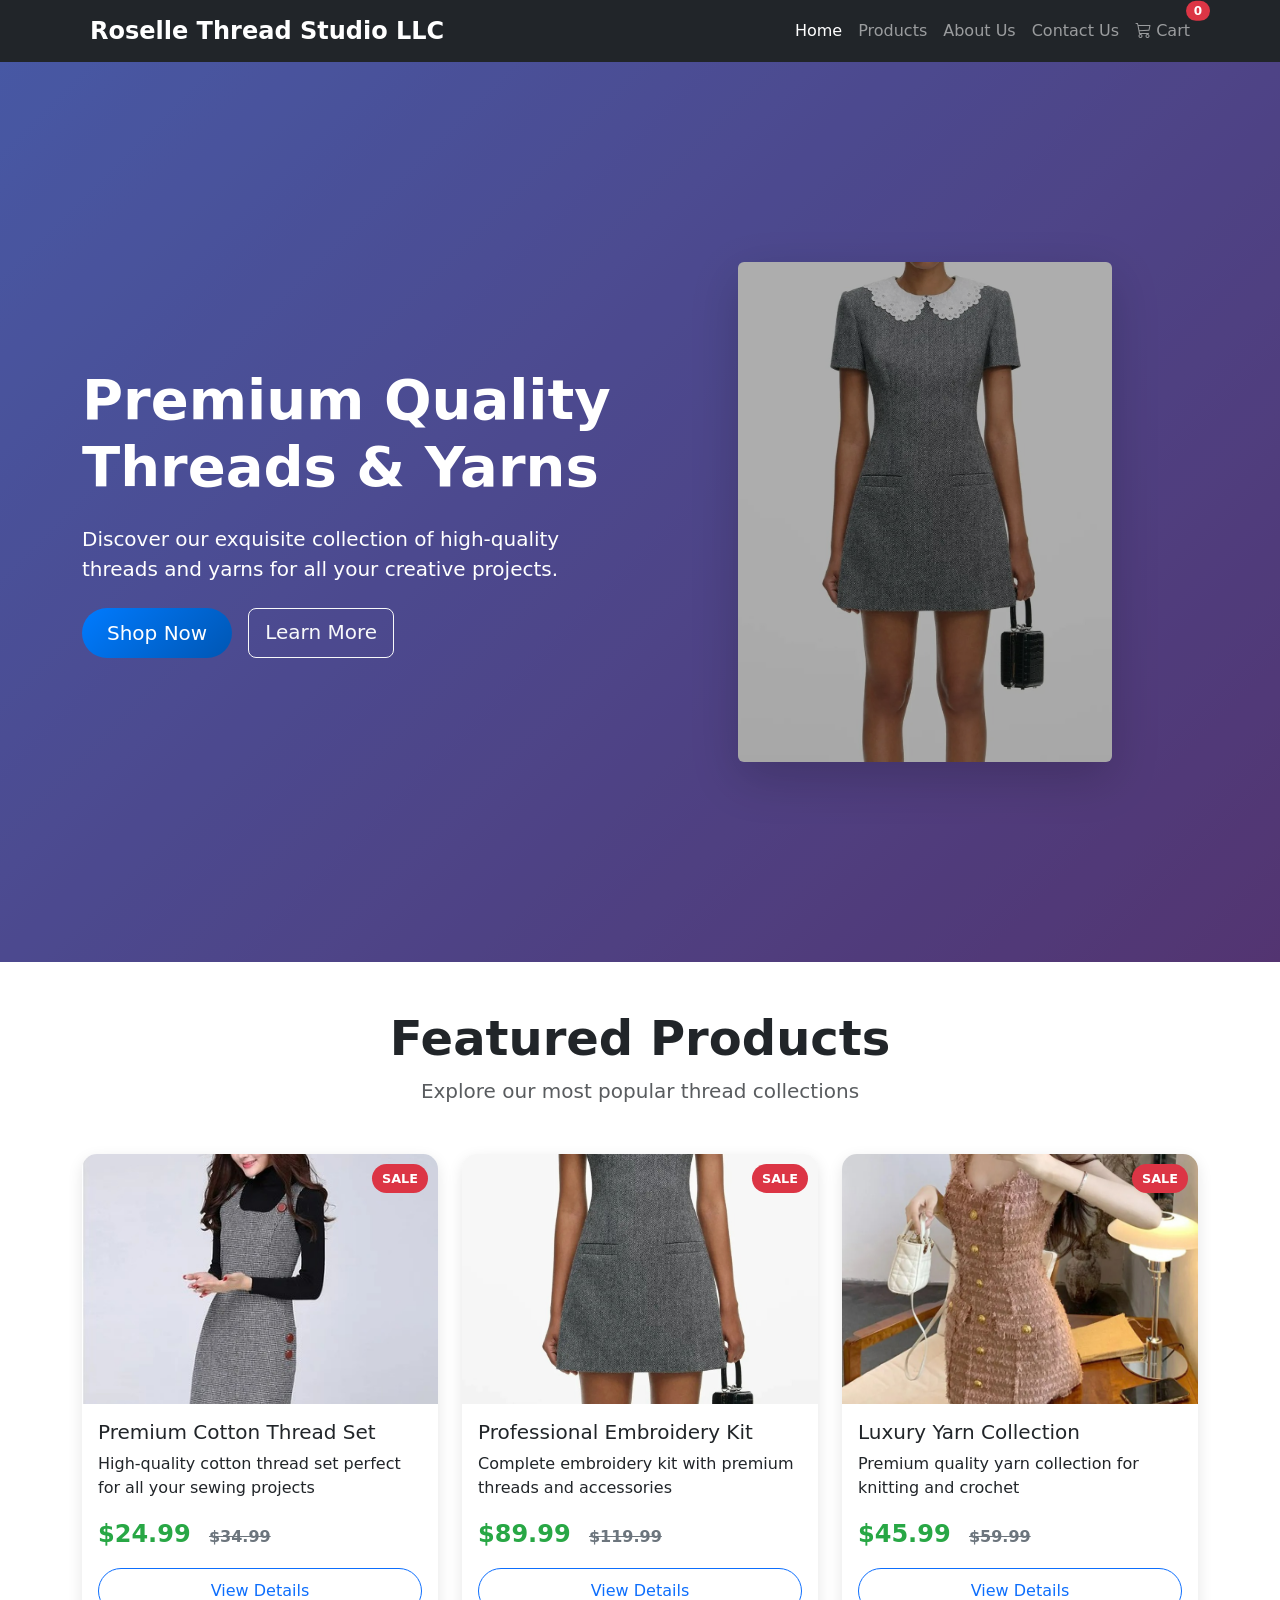
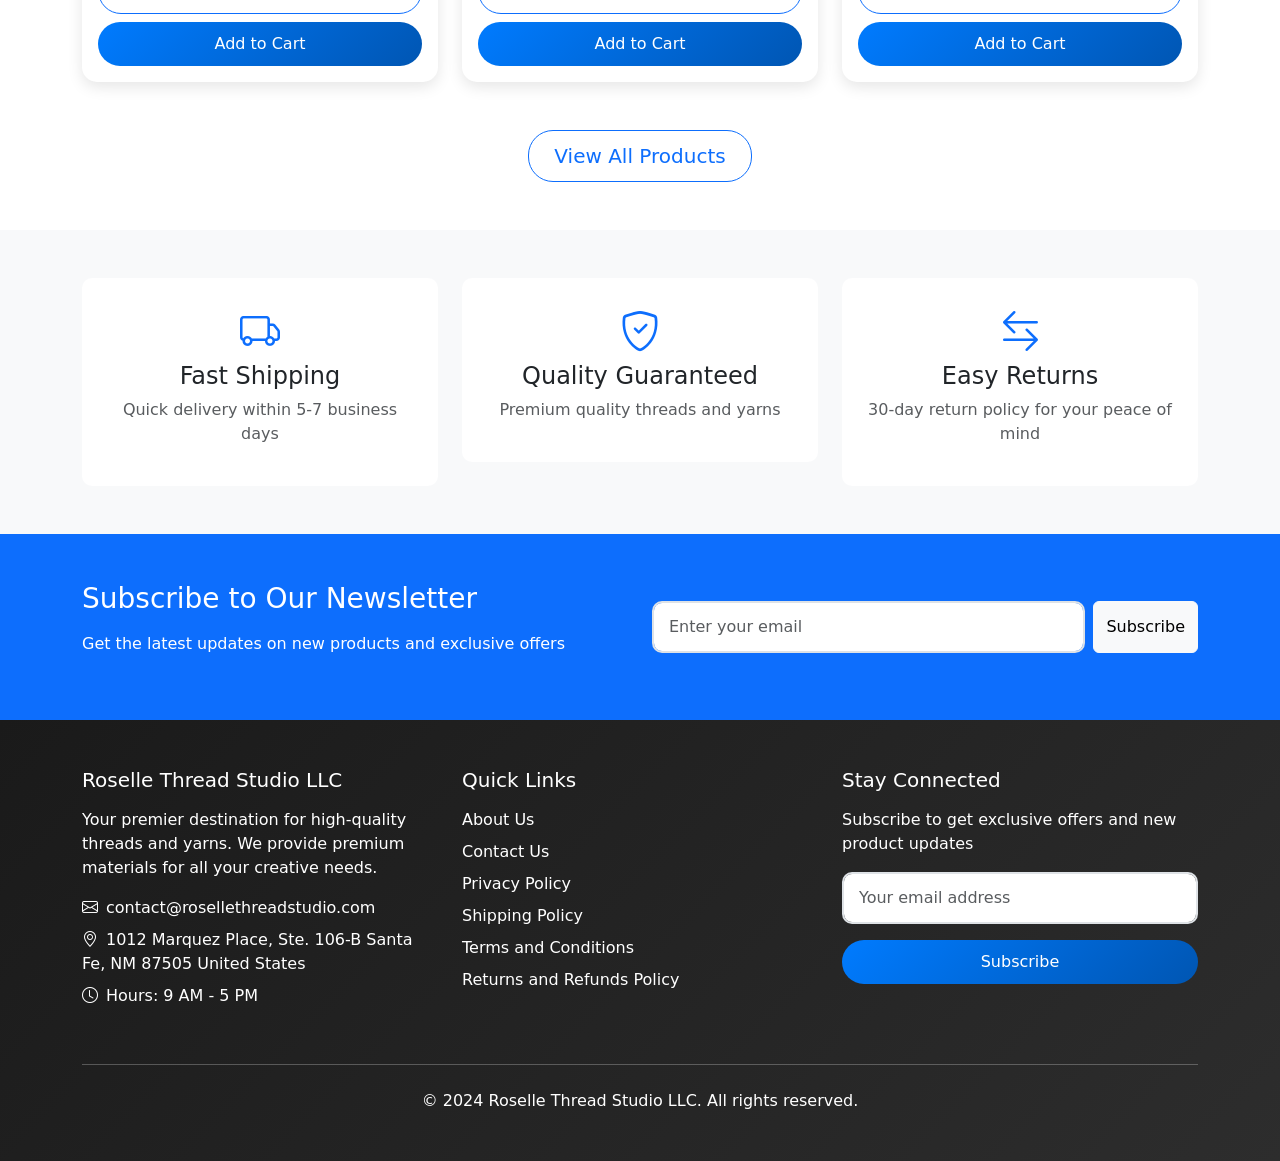
==== index.html @ 0a709b7c "first commit" ====
<!DOCTYPE html>
<html lang="en">
<head>
    <meta charset="UTF-8">
    <meta name="viewport" content="width=device-width, initial-scale=1.0">
    <title>Roselle Thread Studio LLC - Premium Thread & Yarn Products</title>
    <link href="https://cdn.jsdelivr.net/npm/bootstrap@5.3.0/dist/css/bootstrap.min.css" rel="stylesheet">
    <link rel="stylesheet" href="https://cdn.jsdelivr.net/npm/bootstrap-icons@1.11.0/font/bootstrap-icons.css">
    <link rel="stylesheet" href="styles.css">
</head>
<body>
    <!-- Navigation -->
    <nav class="navbar navbar-expand-lg navbar-dark bg-dark sticky-top">
        <div class="container">
            <a class="navbar-brand fw-bold" href="index.html">
                <i class="bi bi-thread me-2"></i>Roselle Thread Studio LLC
            </a>
            <button class="navbar-toggler" type="button" data-bs-toggle="collapse" data-bs-target="#navbarNav">
                <span class="navbar-toggler-icon"></span>
            </button>
            <div class="collapse navbar-collapse" id="navbarNav">
                <ul class="navbar-nav ms-auto">
                    <li class="nav-item">
                        <a class="nav-link active" href="index.html">Home</a>
                    </li>
                    <li class="nav-item">
                        <a class="nav-link" href="products.html">Products</a>
                    </li>
                    <li class="nav-item">
                        <a class="nav-link" href="about.html">About Us</a>
                    </li>
                    <li class="nav-item">
                        <a class="nav-link" href="contact.html">Contact Us</a>
                    </li>
                    <li class="nav-item">
                        <a class="nav-link position-relative" href="cart.html">
                            <i class="bi bi-cart3"></i> Cart
                            <span class="position-absolute top-0 start-100 translate-middle badge rounded-pill bg-danger" id="cart-count">
                                0
                            </span>
                        </a>
                    </li>
                </ul>
            </div>
        </div>
    </nav>

    <!-- Hero Section -->
    <section class="hero-section">
        <div class="container">
            <div class="row align-items-center min-vh-100">
                <div class="col-lg-6">
                    <div class="hero-content">
                        <h1 class="display-4 fw-bold text-white mb-4">Premium Quality Threads & Yarns</h1>
                        <p class="lead text-white mb-4">Discover our exquisite collection of high-quality threads and yarns for all your creative projects.</p>
                        <div class="d-flex gap-3">
                            <a href="products.html" class="btn btn-primary btn-lg">Shop Now</a>
                            <a href="about.html" class="btn btn-outline-light btn-lg">Learn More</a>
                        </div>
                    </div>
                </div>
                <div class="col-lg-6">
                    <div class="hero-image text-center">
                        <img src="Products/2/main-image-1.jpeg" alt="Premium Threads" class="img-fluid rounded shadow-lg">
                    </div>
                </div>
            </div>
        </div>
    </section>

    <!-- Featured Products -->
    <section class="py-5">
        <div class="container">
            <div class="text-center mb-5">
                <h2 class="display-5 fw-bold">Featured Products</h2>
                <p class="lead text-muted">Explore our most popular thread collections</p>
            </div>
            <div class="row g-4" id="featured-products">
                <!-- Products will be loaded here -->
            </div>
            <div class="text-center mt-5">
                <a href="products.html" class="btn btn-outline-primary btn-lg">View All Products</a>
            </div>
        </div>
    </section>

    <!-- Features Section -->
    <section class="bg-light py-5">
        <div class="container">
            <div class="row g-4">
                <div class="col-md-4 text-center">
                    <div class="feature-box p-4">
                        <i class="bi bi-truck fs-1 text-primary mb-3"></i>
                        <h4>Fast Shipping</h4>
                        <p class="text-muted">Quick delivery within 5-7 business days</p>
                    </div>
                </div>
                <div class="col-md-4 text-center">
                    <div class="feature-box p-4">
                        <i class="bi bi-shield-check fs-1 text-primary mb-3"></i>
                        <h4>Quality Guaranteed</h4>
                        <p class="text-muted">Premium quality threads and yarns</p>
                    </div>
                </div>
                <div class="col-md-4 text-center">
                    <div class="feature-box p-4">
                        <i class="bi bi-arrow-left-right fs-1 text-primary mb-3"></i>
                        <h4>Easy Returns</h4>
                        <p class="text-muted">30-day return policy for your peace of mind</p>
                    </div>
                </div>
            </div>
        </div>
    </section>

    <!-- Newsletter Section -->
    <section class="py-5 bg-primary text-white">
        <div class="container">
            <div class="row align-items-center">
                <div class="col-lg-6">
                    <h3 class="mb-3">Subscribe to Our Newsletter</h3>
                    <p>Get the latest updates on new products and exclusive offers</p>
                </div>
                <div class="col-lg-6">
                    <form class="d-flex gap-2" id="newsletter-form">
                        <input type="email" class="form-control" placeholder="Enter your email" required>
                        <button type="submit" class="btn btn-light">Subscribe</button>
                    </form>
                </div>
            </div>
        </div>
    </section>

    <!-- Footer -->
    <footer class="bg-dark text-white py-5">
        <div class="container">
            <div class="row">
                <div class="col-lg-4 mb-4">
                    <h5 class="mb-3">Roselle Thread Studio LLC</h5>
                    <p class="mb-3">Your premier destination for high-quality threads and yarns. We provide premium materials for all your creative needs.</p>
                    <div class="contact-info">
                        <p class="mb-2"><i class="bi bi-envelope me-2"></i>contact@rosellethreadstudio.com</p>
                        <p class="mb-2"><i class="bi bi-geo-alt me-2"></i>1012 Marquez Place, Ste. 106-B Santa Fe, NM 87505 United States</p>
                        <p class="mb-2"><i class="bi bi-clock me-2"></i>Hours: 9 AM - 5 PM</p>
                    </div>
                </div>
                <div class="col-lg-4 mb-4">
                    <h5 class="mb-3">Quick Links</h5>
                    <ul class="list-unstyled">
                        <li class="mb-2"><a href="about.html" class="text-white text-decoration-none">About Us</a></li>
                        <li class="mb-2"><a href="contact.html" class="text-white text-decoration-none">Contact Us</a></li>
                        <li class="mb-2"><a href="privacy.html" class="text-white text-decoration-none">Privacy Policy</a></li>
                        <li class="mb-2"><a href="shipping.html" class="text-white text-decoration-none">Shipping Policy</a></li>
                        <li class="mb-2"><a href="terms.html" class="text-white text-decoration-none">Terms and Conditions</a></li>
                        <li class="mb-2"><a href="returns.html" class="text-white text-decoration-none">Returns and Refunds Policy</a></li>
                    </ul>
                </div>
                <div class="col-lg-4 mb-4">
                    <h5 class="mb-3">Stay Connected</h5>
                    <p>Subscribe to get exclusive offers and new product updates</p>
                    <form id="footer-newsletter-form">
                        <div class="mb-3">
                            <input type="email" class="form-control" placeholder="Your email address" required>
                        </div>
                        <button type="submit" class="btn btn-primary w-100">Subscribe</button>
                    </form>
                </div>
            </div>
            <hr class="my-4 bg-white">
            <div class="text-center">
                <p class="mb-0">&copy; 2024 Roselle Thread Studio LLC. All rights reserved.</p>
            </div>
        </div>
    </footer>

    <script src="https://cdn.jsdelivr.net/npm/bootstrap@5.3.0/dist/js/bootstrap.bundle.min.js"></script>
    <script src="script.js"></script>
</body>
</html>
---- styles.css ----
/* Custom CSS for Roselle Thread Studio LLC */

/* Hero Section */
.hero-section {
    background: linear-gradient(135deg, #667eea 0%, #764ba2 100%);
    position: relative;
    overflow: hidden;
}

.hero-section::before {
    content: '';
    position: absolute;
    top: 0;
    left: 0;
    right: 0;
    bottom: 0;
    background: rgba(0, 0, 0, 0.3);
    z-index: 1;
}

.hero-content {
    position: relative;
    z-index: 2;
}

.hero-image img {
    max-height: 500px;
    object-fit: cover;
    border-radius: 15px;
    box-shadow: 0 20px 40px rgba(0, 0, 0, 0.3);
}

/* Product Cards */
.product-card {
    border: none;
    border-radius: 15px;
    overflow: hidden;
    transition: all 0.3s ease;
    box-shadow: 0 5px 15px rgba(0, 0, 0, 0.1);
}

.product-card:hover {
    transform: translateY(-10px);
    box-shadow: 0 15px 30px rgba(0, 0, 0, 0.2);
}

.product-image {
    height: 250px;
    overflow: hidden;
    position: relative;
}

.product-image img {
    width: 100%;
    height: 100%;
    object-fit: cover;
    transition: transform 0.3s ease;
}

.product-card:hover .product-image img {
    transform: scale(1.1);
}

.product-badge {
    position: absolute;
    top: 10px;
    right: 10px;
    background: #dc3545;
    color: white;
    padding: 5px 10px;
    border-radius: 20px;
    font-size: 0.8rem;
    font-weight: bold;
}

.product-price {
    font-size: 1.5rem;
    font-weight: bold;
    color: #28a745;
}

.product-price .original-price {
    text-decoration: line-through;
    color: #6c757d;
    font-size: 1rem;
    margin-left: 10px;
}

/* Feature Boxes */
.feature-box {
    border-radius: 10px;
    transition: all 0.3s ease;
    background: white;
}

.feature-box:hover {
    transform: translateY(-5px);
    box-shadow: 0 10px 25px rgba(0, 0, 0, 0.1);
}

/* Navigation */
.navbar-brand {
    font-size: 1.5rem;
    font-weight: bold;
}

.navbar-nav .nav-link {
    font-weight: 500;
    transition: color 0.3s ease;
}

.navbar-nav .nav-link:hover {
    color: #ffc107 !important;
}

/* Footer */
footer {
    background: linear-gradient(135deg, #1a1a1a 0%, #2d2d2d 100%);
}

footer a {
    transition: color 0.3s ease;
}

footer a:hover {
    color: #ffc107 !important;
}

/* Product Detail Page */
.product-detail-image {
    border-radius: 15px;
    overflow: hidden;
    box-shadow: 0 10px 30px rgba(0, 0, 0, 0.1);
}

.thumbnail-img {
    cursor: pointer;
    border: 2px solid transparent;
    transition: all 0.3s ease;
    border-radius: 8px;
}

.thumbnail-img:hover,
.thumbnail-img.active {
    border-color: #007bff;
    transform: scale(1.05);
}

.variant-option {
    cursor: pointer;
    border: 2px solid #dee2e6;
    transition: all 0.3s ease;
    border-radius: 8px;
    padding: 10px 15px;
    margin: 5px;
}

.variant-option:hover {
    border-color: #007bff;
    background: #f8f9fa;
}

.variant-option.selected {
    border-color: #007bff;
    background: #007bff;
    color: white;
}

/* Shopping Cart */
.cart-item {
    border-bottom: 1px solid #dee2e6;
    padding: 20px 0;
}

.cart-item img {
    width: 80px;
    height: 80px;
    object-fit: cover;
    border-radius: 8px;
}

.quantity-controls {
    display: flex;
    align-items: center;
    gap: 10px;
}

.quantity-controls button {
    width: 30px;
    height: 30px;
    border-radius: 50%;
    border: 1px solid #dee2e6;
    background: white;
    display: flex;
    align-items: center;
    justify-content: center;
    cursor: pointer;
    transition: all 0.3s ease;
}

.quantity-controls button:hover {
    background: #007bff;
    color: white;
    border-color: #007bff;
}

.quantity-input {
    width: 60px;
    text-align: center;
    border: 1px solid #dee2e6;
    border-radius: 5px;
    padding: 5px;
}

/* Buttons */
.btn-primary {
    background: linear-gradient(135deg, #007bff 0%, #0056b3 100%);
    border: none;
    border-radius: 25px;
    padding: 10px 25px;
    font-weight: 500;
    transition: all 0.3s ease;
}

.btn-primary:hover {
    transform: translateY(-2px);
    box-shadow: 0 5px 15px rgba(0, 123, 255, 0.3);
}

.btn-outline-primary {
    border-radius: 25px;
    padding: 10px 25px;
    font-weight: 500;
    transition: all 0.3s ease;
}

.btn-outline-primary:hover {
    transform: translateY(-2px);
}

/* Forms */
.form-control {
    border-radius: 10px;
    border: 2px solid #dee2e6;
    padding: 12px 15px;
    transition: all 0.3s ease;
}

.form-control:focus {
    border-color: #007bff;
    box-shadow: 0 0 0 0.2rem rgba(0, 123, 255, 0.25);
}

/* Responsive Design */
@media (max-width: 768px) {
    .hero-section {
        min-height: auto;
        padding: 100px 0;
    }
    
    .hero-content {
        text-align: center;
        margin-bottom: 50px;
    }
    
    .product-image {
        height: 200px;
    }
    
    .hero-image img {
        max-height: 300px;
    }
}

/* Loading Animation */
.loading {
    display: inline-block;
    width: 20px;
    height: 20px;
    border: 3px solid #f3f3f3;
    border-top: 3px solid #007bff;
    border-radius: 50%;
    animation: spin 1s linear infinite;
}

@keyframes spin {
    0% { transform: rotate(0deg); }
    100% { transform: rotate(360deg); }
}

/* Toast Notifications */
.toast-container {
    position: fixed;
    top: 20px;
    right: 20px;
    z-index: 1050;
}

.custom-toast {
    background: white;
    border-radius: 10px;
    box-shadow: 0 5px 15px rgba(0, 0, 0, 0.2);
    padding: 15px 20px;
    margin-bottom: 10px;
    display: flex;
    align-items: center;
    gap: 10px;
    animation: slideIn 0.3s ease;
}

@keyframes slideIn {
    from {
        transform: translateX(100%);
        opacity: 0;
    }
    to {
        transform: translateX(0);
        opacity: 1;
    }
}

.custom-toast.success {
    border-left: 4px solid #28a745;
}

.custom-toast.error {
    border-left: 4px solid #dc3545;
}

.custom-toast.info {
    border-left: 4px solid #17a2b8;
}

/* Image Gallery */
.main-image-container {
    position: relative;
    overflow: hidden;
    border-radius: 15px;
}

.main-image-container img {
    width: 100%;
    height: 400px;
    object-fit: cover;
}

.thumbnail-container {
    display: flex;
    gap: 10px;
    margin-top: 15px;
    overflow-x: auto;
}

.thumbnail-container img {
    width: 80px;
    height: 80px;
    object-fit: cover;
    cursor: pointer;
    border-radius: 8px;
    border: 2px solid transparent;
    transition: all 0.3s ease;
}

.thumbnail-container img:hover,
.thumbnail-container img.active {
    border-color: #007bff;
    transform: scale(1.05);
}

/* Contact Form */
.contact-form {
    background: white;
    border-radius: 15px;
    padding: 30px;
    box-shadow: 0 10px 30px rgba(0, 0, 0, 0.1);
}

/* About Us Section */
.about-hero {
    background: linear-gradient(135deg, #f8f9fa 0%, #e9ecef 100%);
    padding: 100px 0;
}

.team-member {
    text-align: center;
    padding: 20px;
    border-radius: 15px;
    transition: all 0.3s ease;
}

.team-member:hover {
    transform: translateY(-5px);
    box-shadow: 0 10px 25px rgba(0, 0, 0, 0.1);
}

.team-member img {
    width: 150px;
    height: 150px;
    border-radius: 50%;
    object-fit: cover;
    margin-bottom: 15px;
    border: 5px solid #007bff;
}

/* Policy Pages */
.policy-content {
    background: white;
    border-radius: 15px;
    padding: 40px;
    box-shadow: 0 10px 30px rgba(0, 0, 0, 0.1);
    margin-top: 30px;
}

.policy-content h2 {
    color: #007bff;
    margin-bottom: 20px;
    border-bottom: 2px solid #007bff;
    padding-bottom: 10px;
}

.policy-content h3 {
    color: #495057;
    margin-top: 30px;
    margin-bottom: 15px;
}

.policy-content ul {
    margin-left: 20px;
    margin-bottom: 20px;
}

.policy-content li {
    margin-bottom: 10px;
}
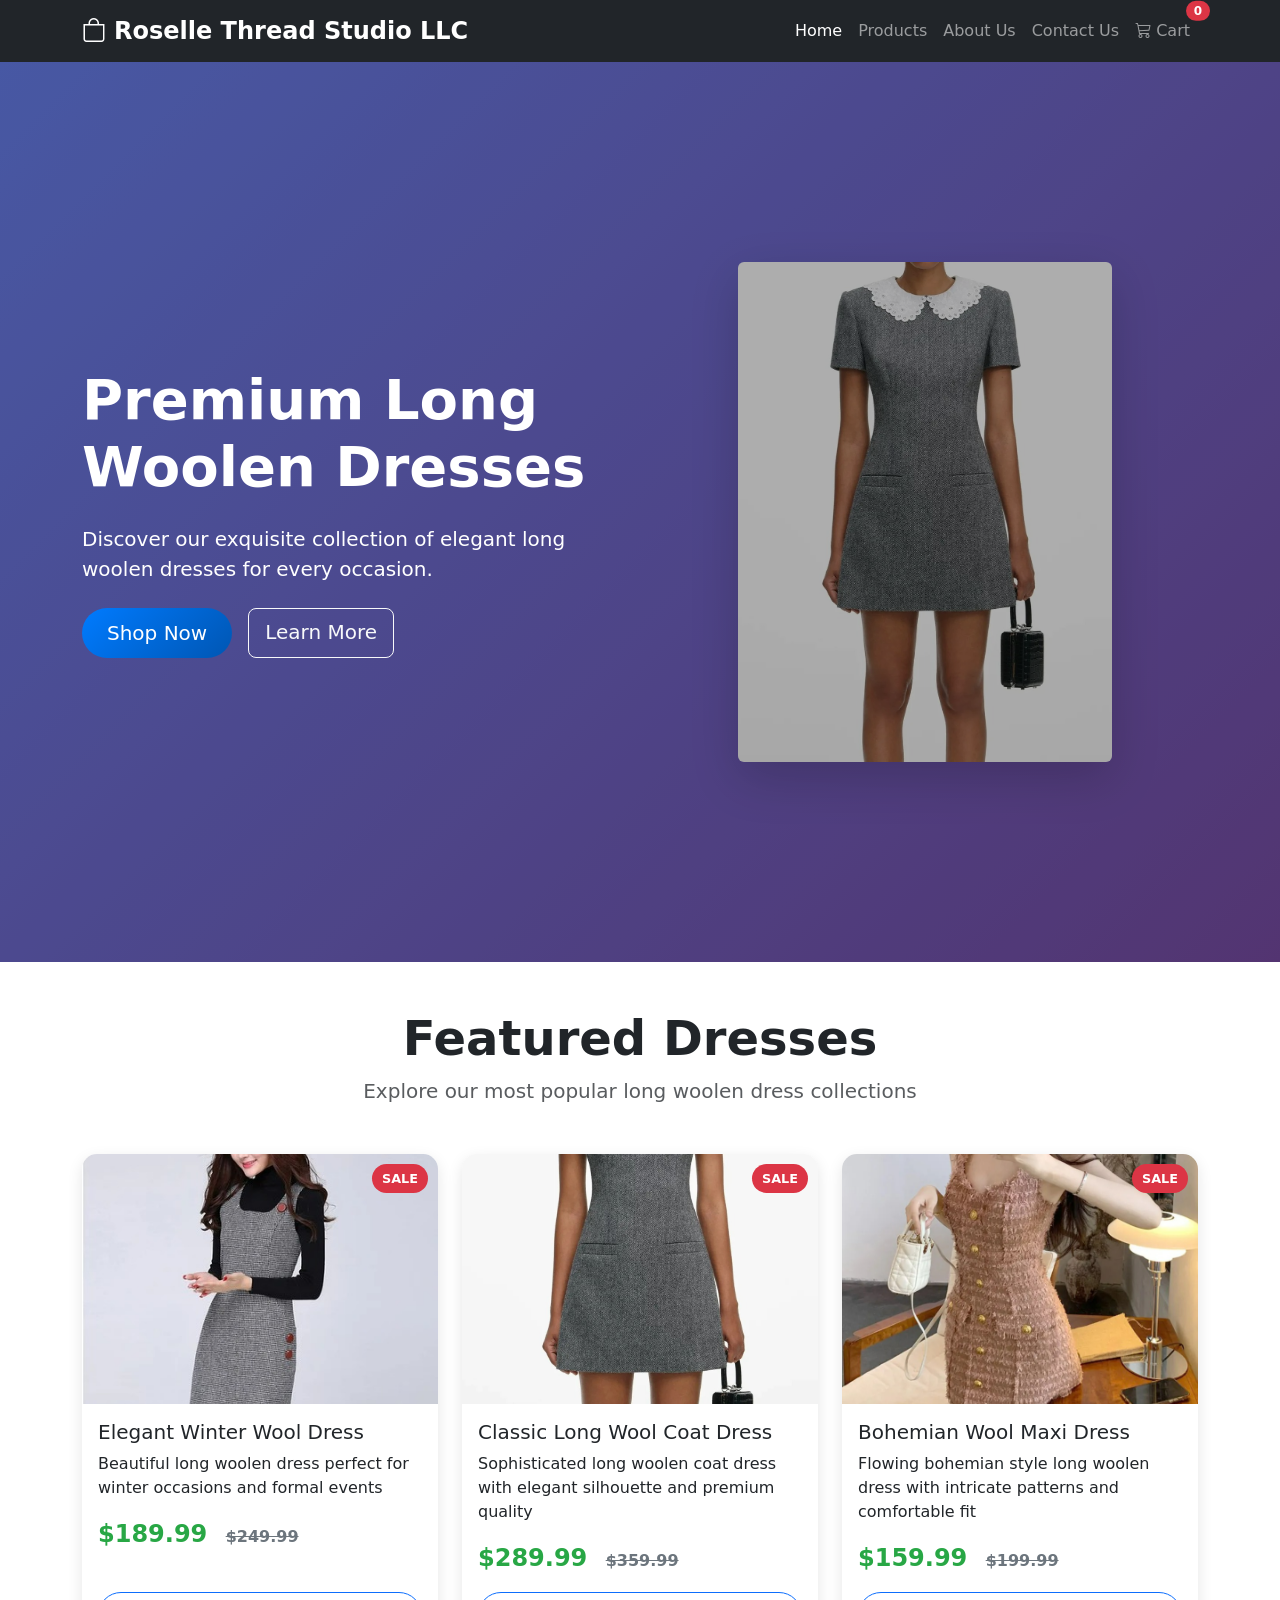
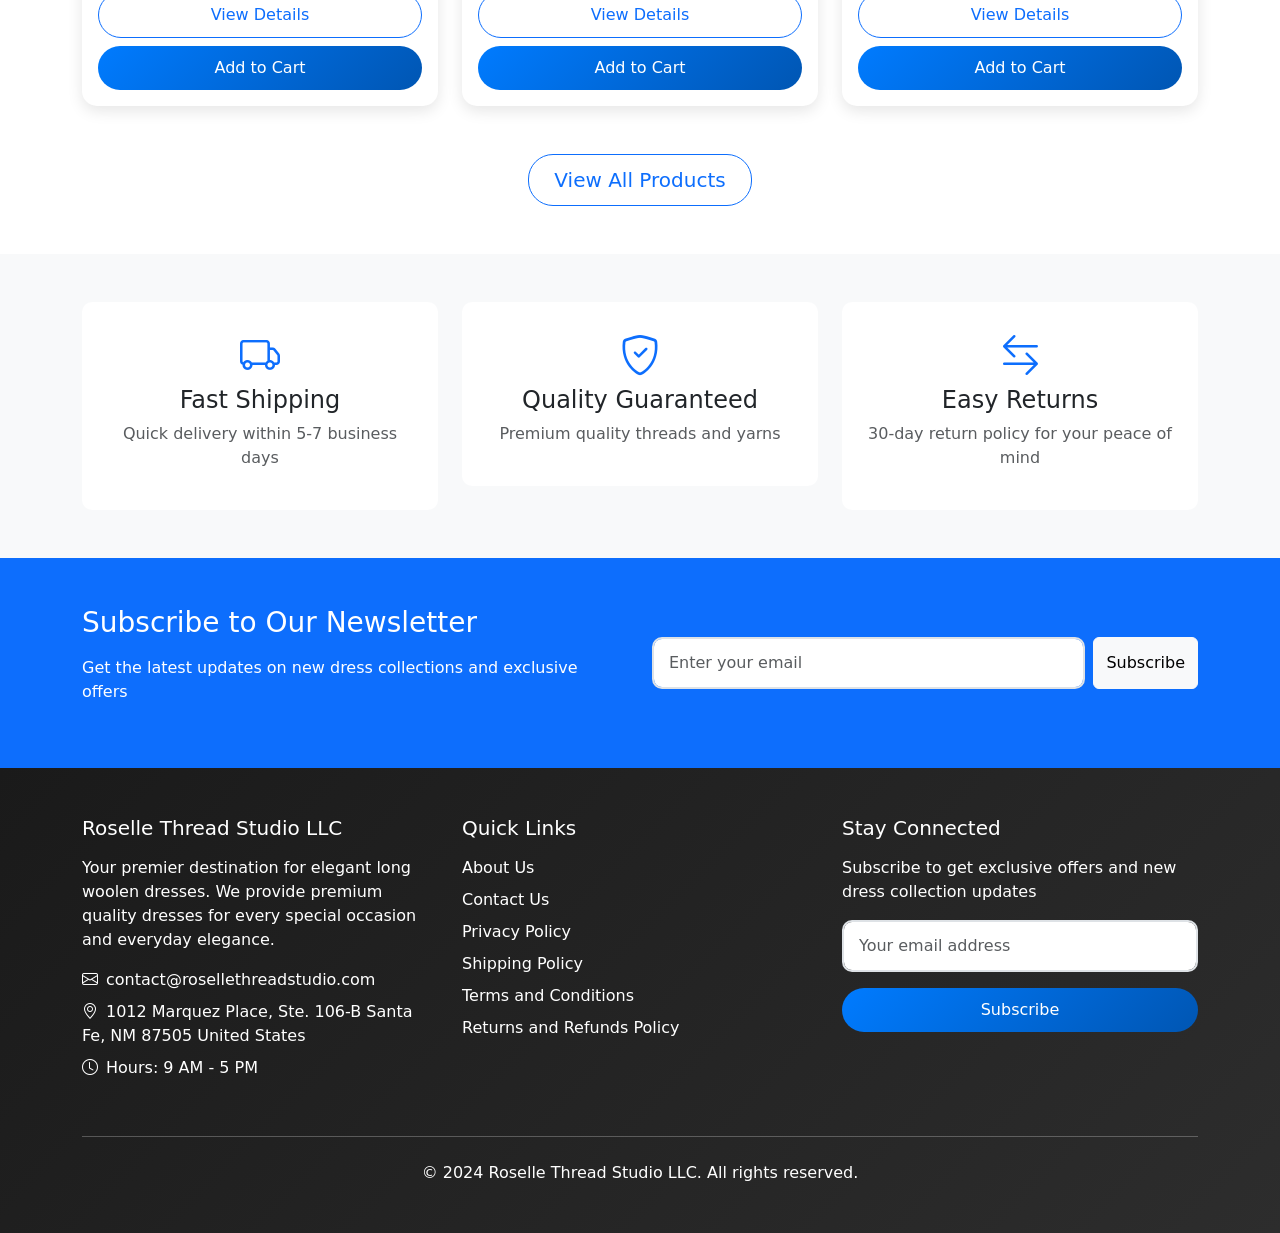
==== commit 598f8c32: "first commit V2" ====
--- a/index.html
+++ b/index.html
@@ -3,7 +3,7 @@
 <head>
     <meta charset="UTF-8">
     <meta name="viewport" content="width=device-width, initial-scale=1.0">
-    <title>Roselle Thread Studio LLC - Premium Thread & Yarn Products</title>
+    <title>Roselle Thread Studio LLC - Premium Long Woolen Dresses</title>
     <link href="https://cdn.jsdelivr.net/npm/bootstrap@5.3.0/dist/css/bootstrap.min.css" rel="stylesheet">
     <link rel="stylesheet" href="https://cdn.jsdelivr.net/npm/bootstrap-icons@1.11.0/font/bootstrap-icons.css">
     <link rel="stylesheet" href="styles.css">
@@ -13,7 +13,7 @@
     <nav class="navbar navbar-expand-lg navbar-dark bg-dark sticky-top">
         <div class="container">
             <a class="navbar-brand fw-bold" href="index.html">
-                <i class="bi bi-thread me-2"></i>Roselle Thread Studio LLC
+                <i class="bi bi-bag me-2"></i>Roselle Thread Studio LLC
             </a>
             <button class="navbar-toggler" type="button" data-bs-toggle="collapse" data-bs-target="#navbarNav">
                 <span class="navbar-toggler-icon"></span>
@@ -51,8 +51,8 @@
             <div class="row align-items-center min-vh-100">
                 <div class="col-lg-6">
                     <div class="hero-content">
-                        <h1 class="display-4 fw-bold text-white mb-4">Premium Quality Threads & Yarns</h1>
-                        <p class="lead text-white mb-4">Discover our exquisite collection of high-quality threads and yarns for all your creative projects.</p>
+                        <h1 class="display-4 fw-bold text-white mb-4">Premium Long Woolen Dresses</h1>
+                        <p class="lead text-white mb-4">Discover our exquisite collection of elegant long woolen dresses for every occasion.</p>
                         <div class="d-flex gap-3">
                             <a href="products.html" class="btn btn-primary btn-lg">Shop Now</a>
                             <a href="about.html" class="btn btn-outline-light btn-lg">Learn More</a>
@@ -61,7 +61,7 @@
                 </div>
                 <div class="col-lg-6">
                     <div class="hero-image text-center">
-                        <img src="Products/2/main-image-1.jpeg" alt="Premium Threads" class="img-fluid rounded shadow-lg">
+                        <img src="Products/2/main-image-1.jpeg" alt="Long Woolen Dresses" class="img-fluid rounded shadow-lg">
                     </div>
                 </div>
             </div>
@@ -72,8 +72,8 @@
     <section class="py-5">
         <div class="container">
             <div class="text-center mb-5">
-                <h2 class="display-5 fw-bold">Featured Products</h2>
-                <p class="lead text-muted">Explore our most popular thread collections</p>
+                <h2 class="display-5 fw-bold">Featured Dresses</h2>
+                <p class="lead text-muted">Explore our most popular long woolen dress collections</p>
             </div>
             <div class="row g-4" id="featured-products">
                 <!-- Products will be loaded here -->
@@ -119,7 +119,7 @@
             <div class="row align-items-center">
                 <div class="col-lg-6">
                     <h3 class="mb-3">Subscribe to Our Newsletter</h3>
-                    <p>Get the latest updates on new products and exclusive offers</p>
+                    <p>Get the latest updates on new dress collections and exclusive offers</p>
                 </div>
                 <div class="col-lg-6">
                     <form class="d-flex gap-2" id="newsletter-form">
@@ -137,7 +137,7 @@
             <div class="row">
                 <div class="col-lg-4 mb-4">
                     <h5 class="mb-3">Roselle Thread Studio LLC</h5>
-                    <p class="mb-3">Your premier destination for high-quality threads and yarns. We provide premium materials for all your creative needs.</p>
+                    <p class="mb-3">Your premier destination for elegant long woolen dresses. We provide premium quality dresses for every special occasion and everyday elegance.</p>
                     <div class="contact-info">
                         <p class="mb-2"><i class="bi bi-envelope me-2"></i>contact@rosellethreadstudio.com</p>
                         <p class="mb-2"><i class="bi bi-geo-alt me-2"></i>1012 Marquez Place, Ste. 106-B Santa Fe, NM 87505 United States</p>
@@ -157,7 +157,7 @@
                 </div>
                 <div class="col-lg-4 mb-4">
                     <h5 class="mb-3">Stay Connected</h5>
-                    <p>Subscribe to get exclusive offers and new product updates</p>
+                    <p>Subscribe to get exclusive offers and new dress collection updates</p>
                     <form id="footer-newsletter-form">
                         <div class="mb-3">
                             <input type="email" class="form-control" placeholder="Your email address" required>
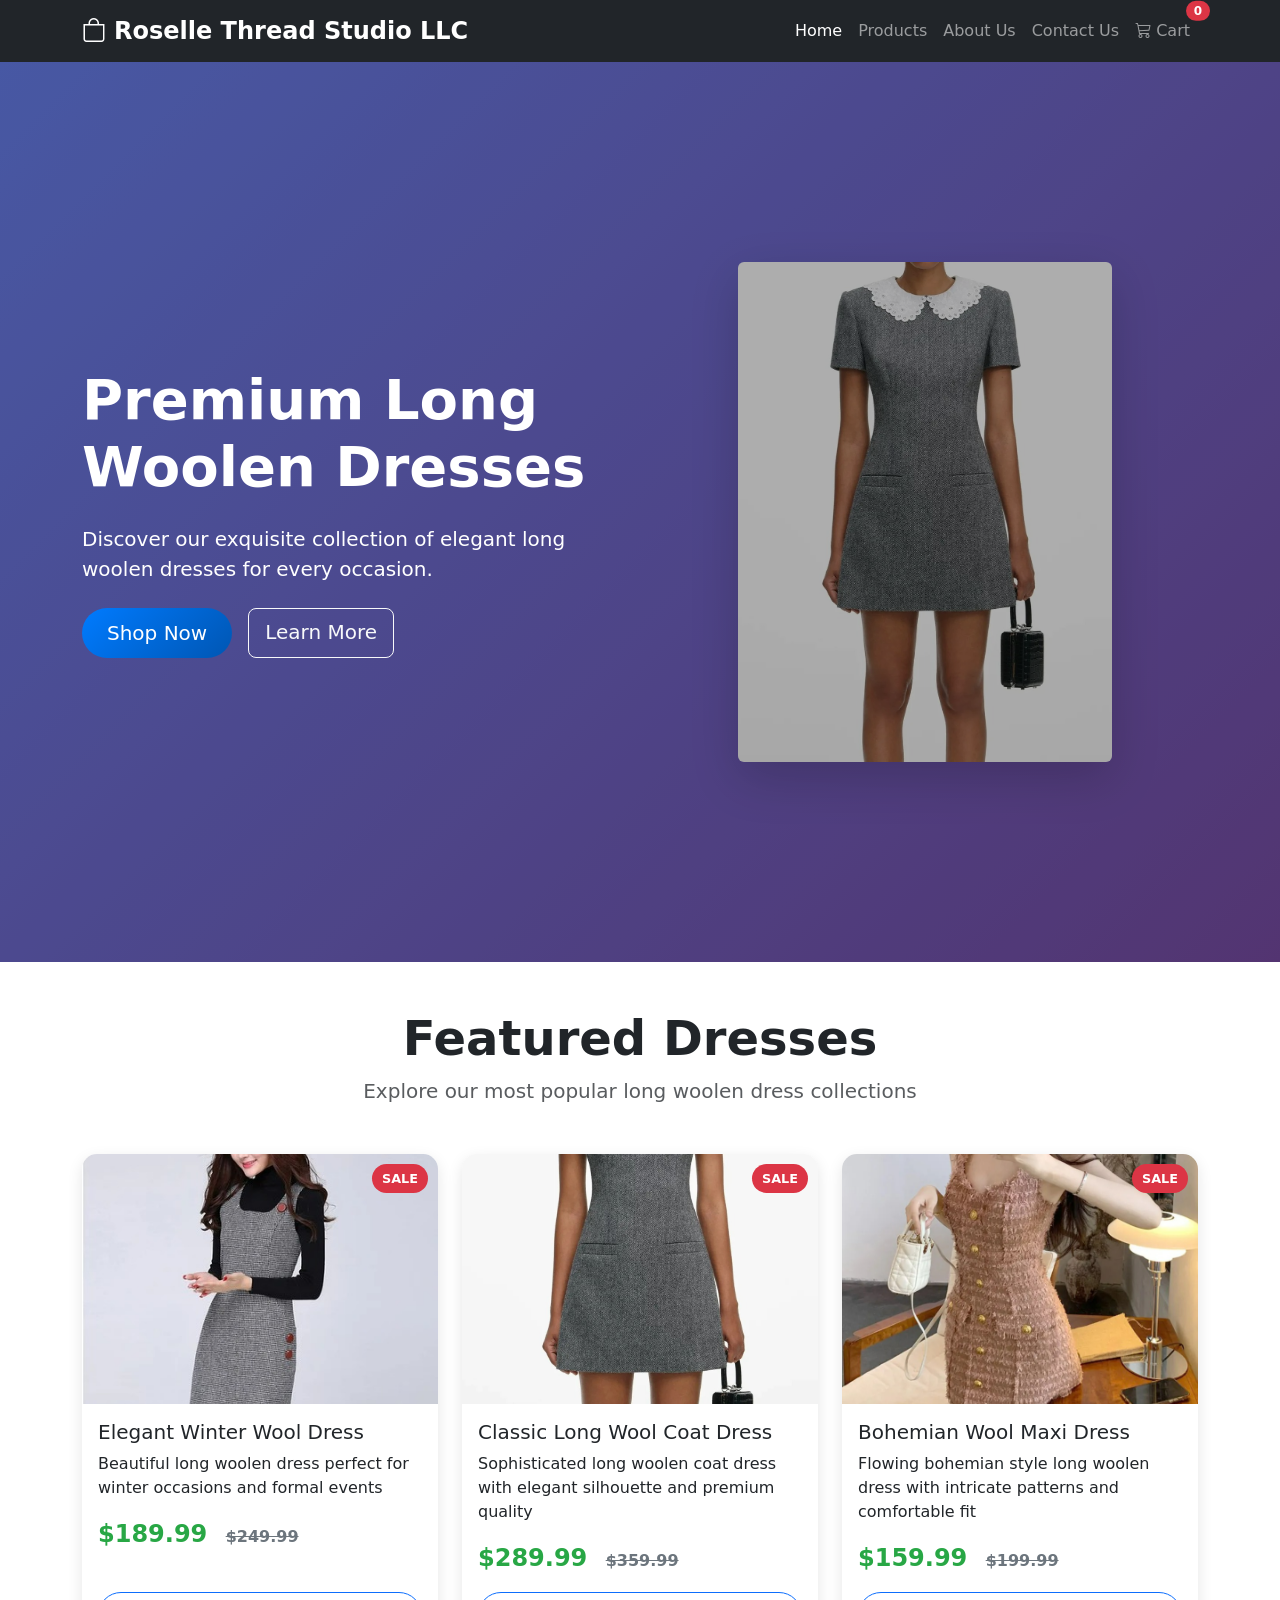
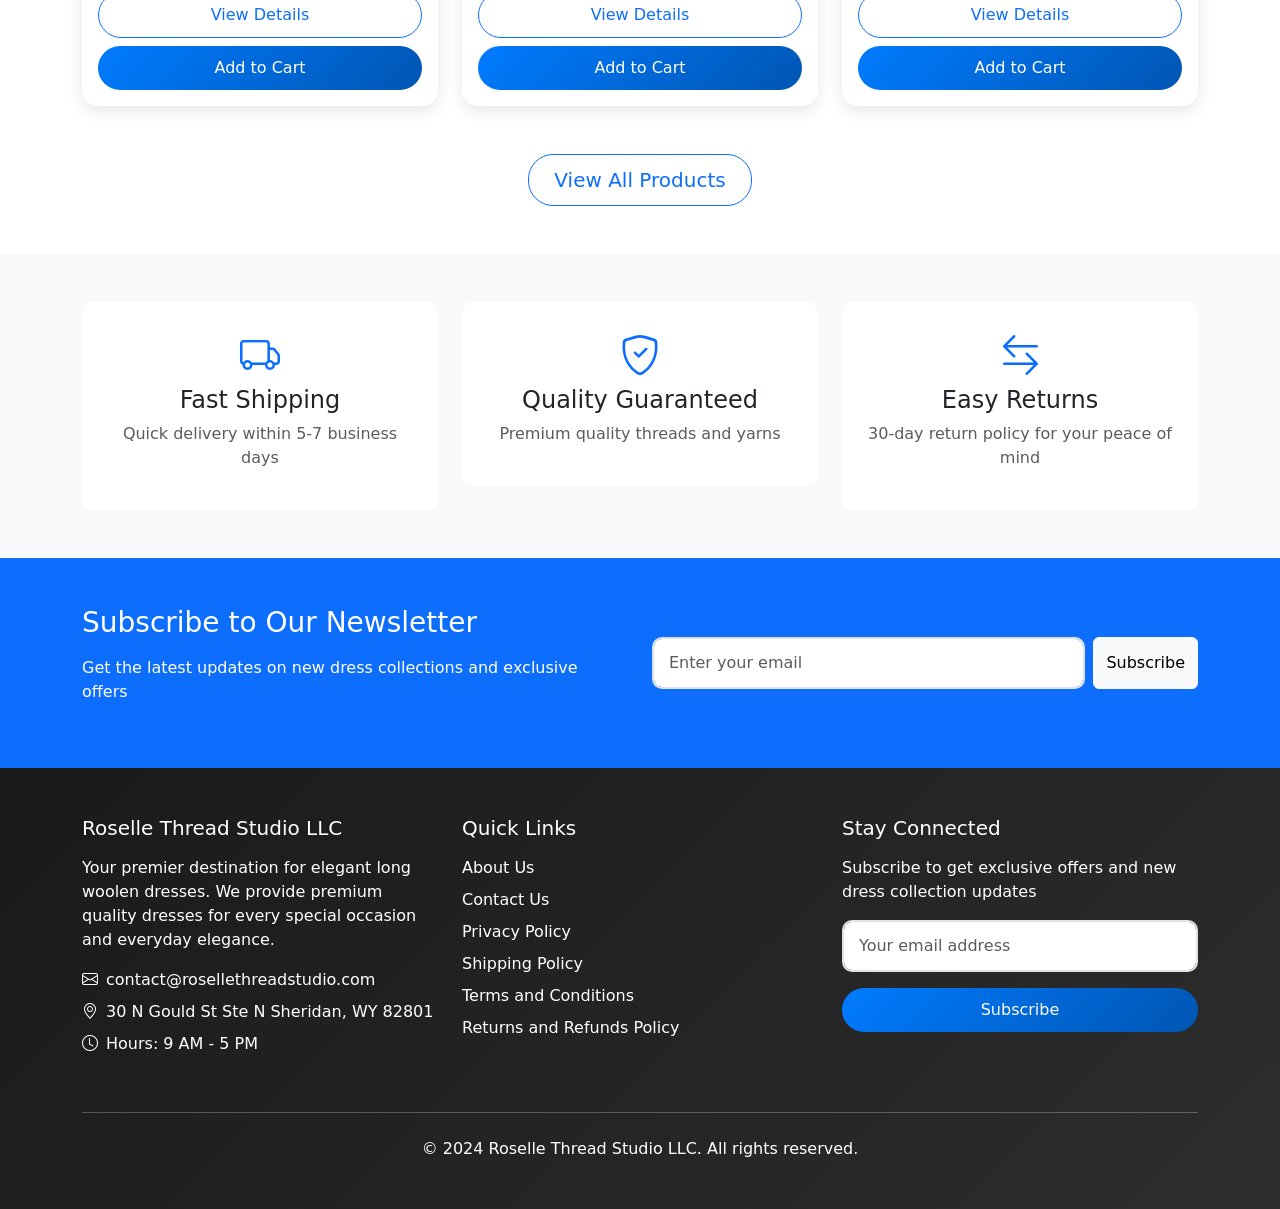
==== commit 6ccef1cf: "Update thông tin" ====
--- a/index.html
+++ b/index.html
@@ -140,7 +140,7 @@
                     <p class="mb-3">Your premier destination for elegant long woolen dresses. We provide premium quality dresses for every special occasion and everyday elegance.</p>
                     <div class="contact-info">
                         <p class="mb-2"><i class="bi bi-envelope me-2"></i>contact@rosellethreadstudio.com</p>
-                        <p class="mb-2"><i class="bi bi-geo-alt me-2"></i>1012 Marquez Place, Ste. 106-B Santa Fe, NM 87505 United States</p>
+                        <p class="mb-2"><i class="bi bi-geo-alt me-2"></i>30 N Gould St Ste N Sheridan, WY 82801</p>
                         <p class="mb-2"><i class="bi bi-clock me-2"></i>Hours: 9 AM - 5 PM</p>
                     </div>
                 </div>
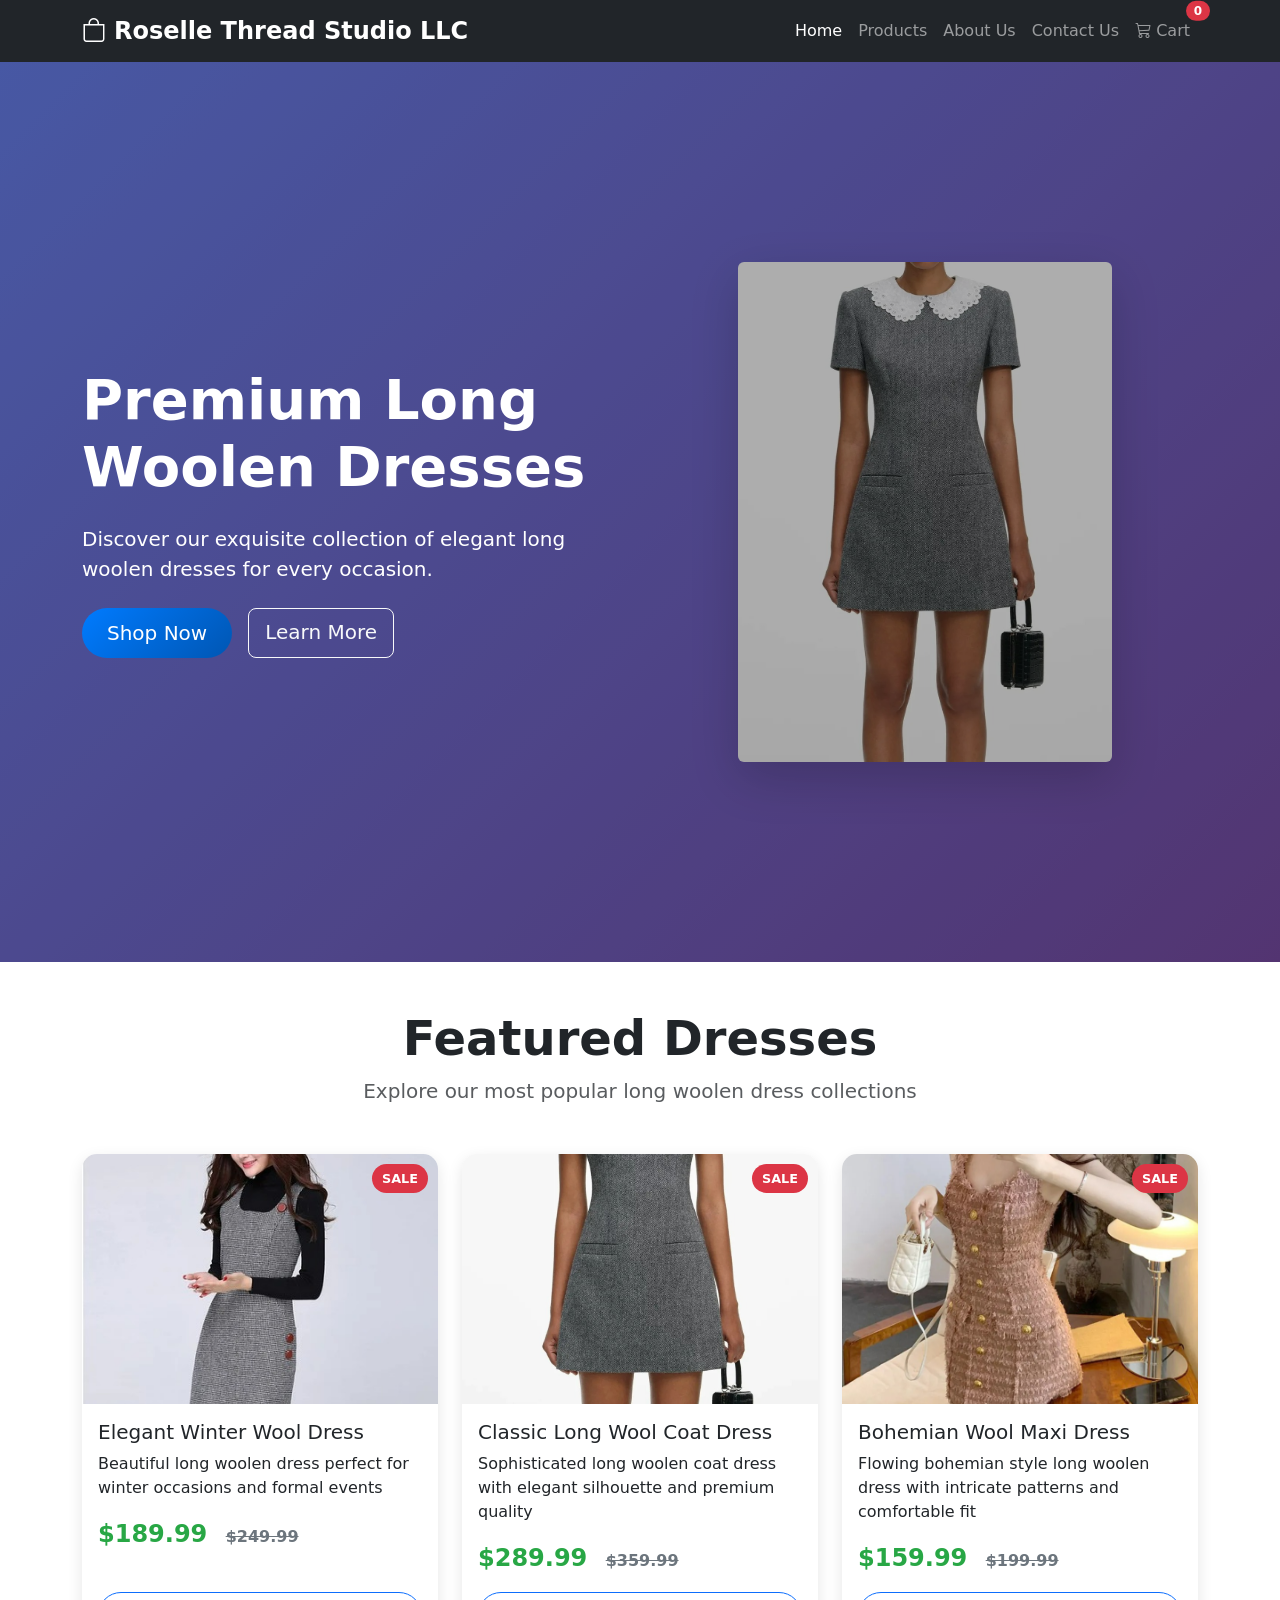
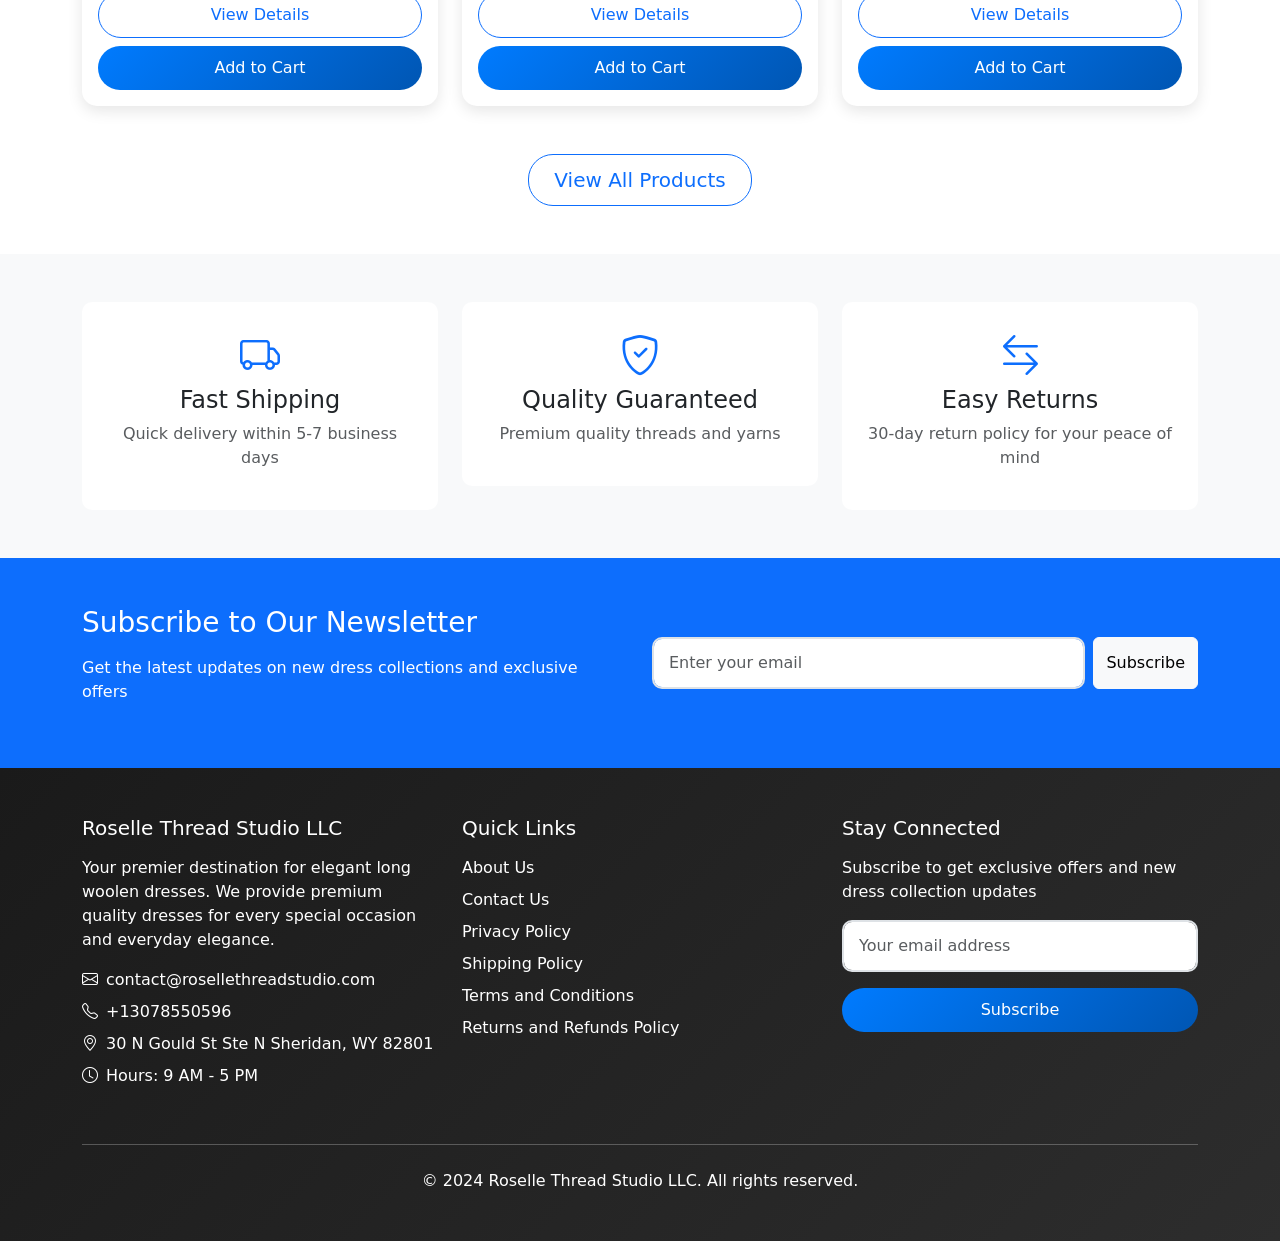
==== commit d740836d: "Update số điện thoại" ====
--- a/index.html
+++ b/index.html
@@ -140,6 +140,7 @@
                     <p class="mb-3">Your premier destination for elegant long woolen dresses. We provide premium quality dresses for every special occasion and everyday elegance.</p>
                     <div class="contact-info">
                         <p class="mb-2"><i class="bi bi-envelope me-2"></i>contact@rosellethreadstudio.com</p>
+                        <p class="mb-2"><i class="bi bi-telephone me-2"></i>+13078550596</p>
                         <p class="mb-2"><i class="bi bi-geo-alt me-2"></i>30 N Gould St Ste N Sheridan, WY 82801</p>
                         <p class="mb-2"><i class="bi bi-clock me-2"></i>Hours: 9 AM - 5 PM</p>
                     </div>
